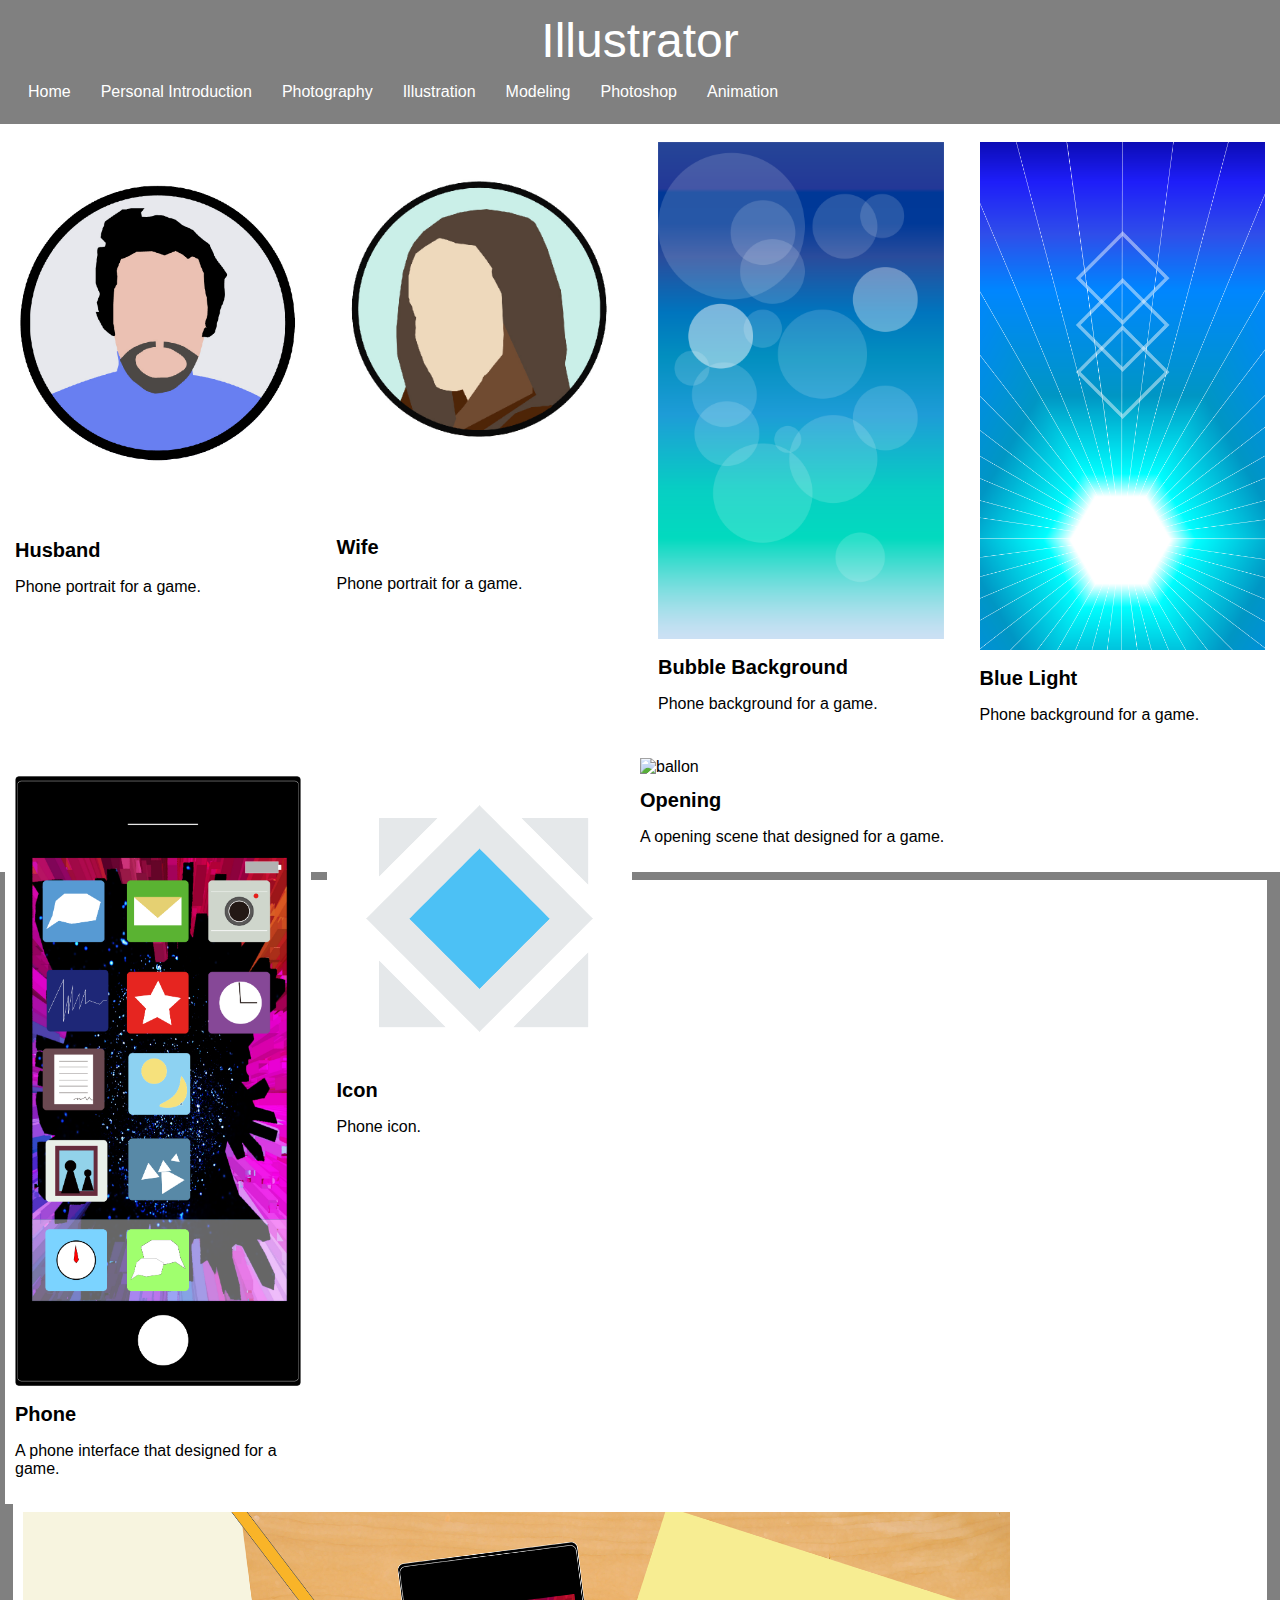
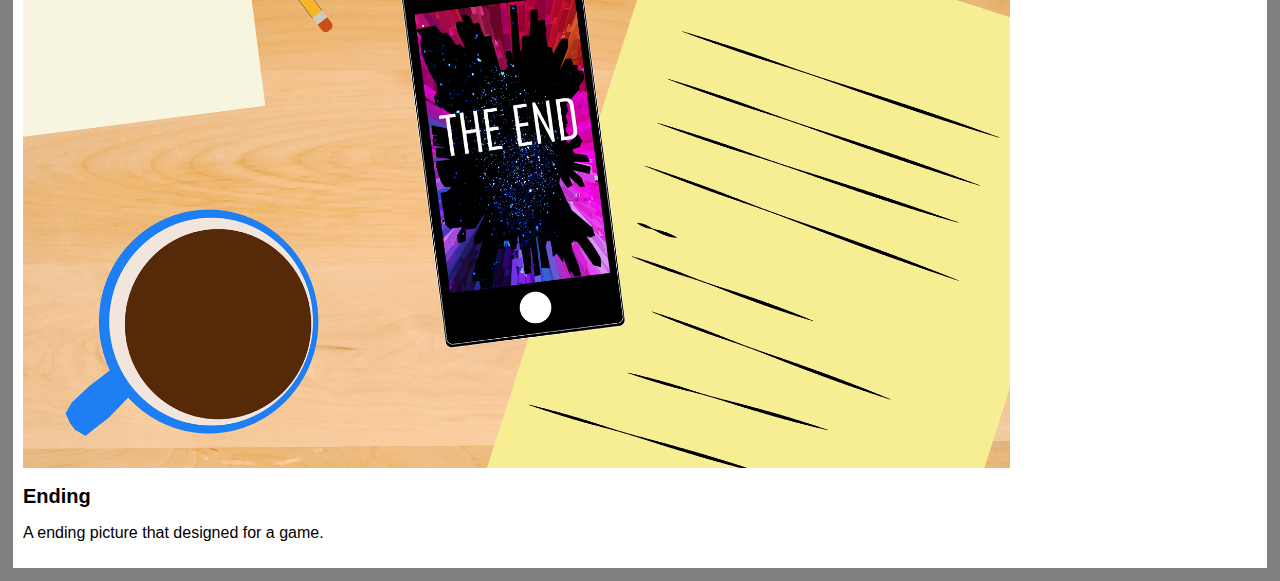
==== kevin_miao_final/illustration.html @ 22b488b6 "Add files via upload" ====
<!DOCTYPE html>
<html>
<head>
	<link rel="stylesheet" type="text/css" href="css/style1.css">
</head>
<body>
	<center><font size="7rem" color="white">Illustrator</font></center>

<ul>
  <li><a href="index.html">Home</a></li>
  <li><a href="personal_introduction.html">Personal Introduction</a></li>
  <li><a href="photography.html">Photography</a></li>
  <li><a href="illustration.html">Illustration</a></li>
  <li><a href="modeling.html">Modeling</a></li>
  <li><a href="photoshop.html">Photoshop</a></li>
  <li><a href="animation.html">Animation</a></li>
</ul>

<div class="row">
  <div class="column">
    <div class="content">
      <img src="image/illustration/husband.jpg" alt="husband" style="width:100%">
      <h1>Husband</h1>
      <p>Phone portrait for a game.</p>
    </div>
  </div>

  <div class="column">
    <div class="content">
      <img src="image/illustration/wife.jpg" alt="wife" style="width:100%">
      <h1>Wife</h1>
      <p>Phone portrait for a game.</p>
    </div>
  </div>

  <div class="column">
    <div class="content">
      <img src="image/illustration/bubble.png" alt="bubble" style="width:100%">
      <h1>Bubble Background</h1>
      <p>Phone background for a game.</p>
    </div>
  </div>

  <div class="column">
    <div class="content">
      <img src="image/illustration/chat.png" alt="clock" style="width:100%">
      <h1>Blue Light</h1>
      <p>Phone background for a game.</p>
    </div>
  </div>

  <div class="column">
    <div class="content">
      <img src="image/illustration/phone.png" alt="phone" style="width:100%">
      <h1>Phone</h1>
      <p>A phone interface that designed for a game.</p>
    </div>
  </div>

  <div class="column">
    <div class="content">
      <img src="image/illustration/icon.png" alt="icon" style="width:100%">
      <h1>Icon</h1>
      <p>Phone icon.</p>
    </div>
  </div>

    <div class="content">
      <img src="image/illustration/ballon.png" alt="ballon" style="width:80%">
      <h1>Opening</h1>
      <p>A opening scene that designed for a game.</p>
    </div>
  </div>

  <div class="content">
      <img src="image/illustration/end.png" alt="illustration" style="width:80%">
      <h1>Ending</h1>
      <p>A ending picture that designed for a game.</p>
    </div>
  </div>



</body>
</html>
---- kevin_miao_final/css/style1.css ----
body {
    background-color: grey;
    padding: 5px;
    font-family: Arial;
}

ul {
    font-size: 1rem;
    list-style-type: none;
    margin: 0;
    padding: 0;
    overflow: hidden;
    background-color: grey;
}

li {
    float: left;
}


li a {
    display: block;
    color: white;
    text-align: center;
    padding: 15px 15px;
    text-decoration: none;
}


li a:hover {
    background-color: #555;
    color: white;}

* {
    box-sizing: border-box;
}

.main {
    max-width: 1000px;
    margin: auto;
}

h1 {
    font-size: 20px;
    word-break: break-all;
}

.row {
    margin: 8px -16px;
}

.column {
    padding: 8px;
}

.column {
    float: left;
    width: 25%;
}
 
.content {
    background-color: white;
    padding: 10px;
}

@media (max-width: 1000px) {
    .column {
        width: 50%;
    }
}

@media (max-width: 900px) {
    .column {
        width: 100%;
    }
}
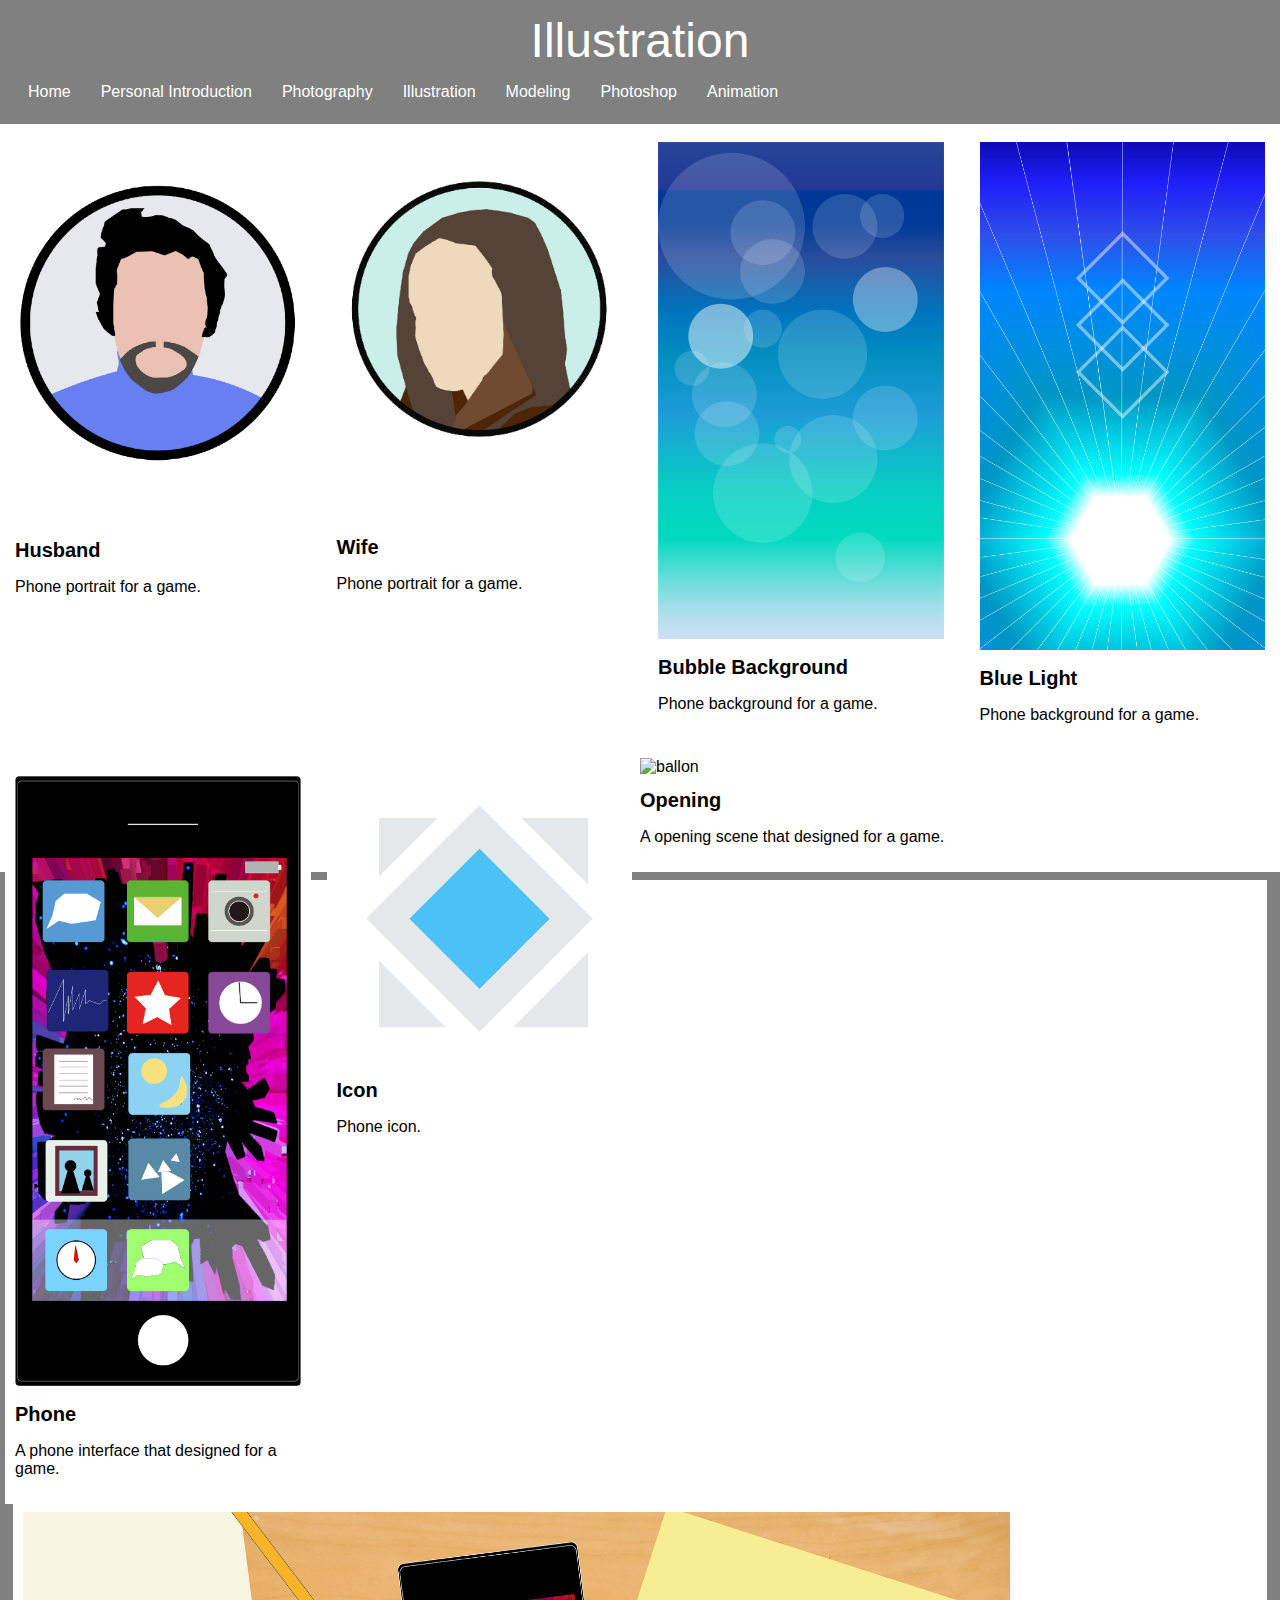
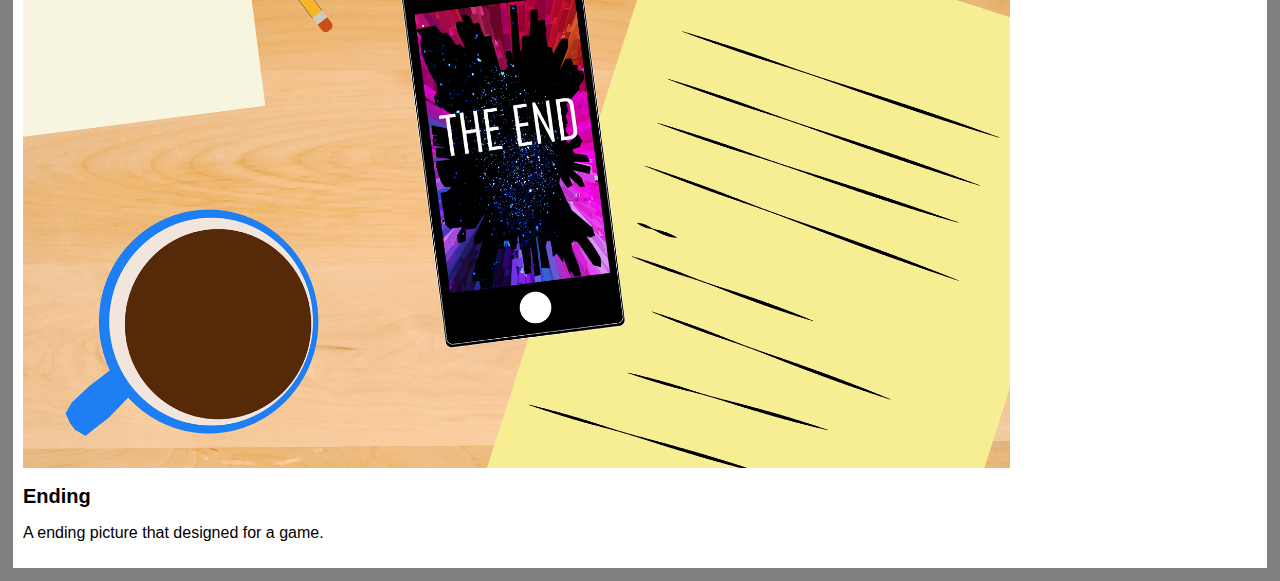
==== commit 0736f7ba: "Update illustration.html" ====
--- a/kevin_miao_final/illustration.html
+++ b/kevin_miao_final/illustration.html
@@ -4,7 +4,7 @@
 	<link rel="stylesheet" type="text/css" href="css/style1.css">
 </head>
 <body>
-	<center><font size="7rem" color="white">Illustrator</font></center>
+	<center><font size="7rem" color="white">Illustration</font></center>
 
 <ul>
   <li><a href="index.html">Home</a></li>
@@ -82,4 +82,4 @@
 
 
 </body>
-</html>+</html>
